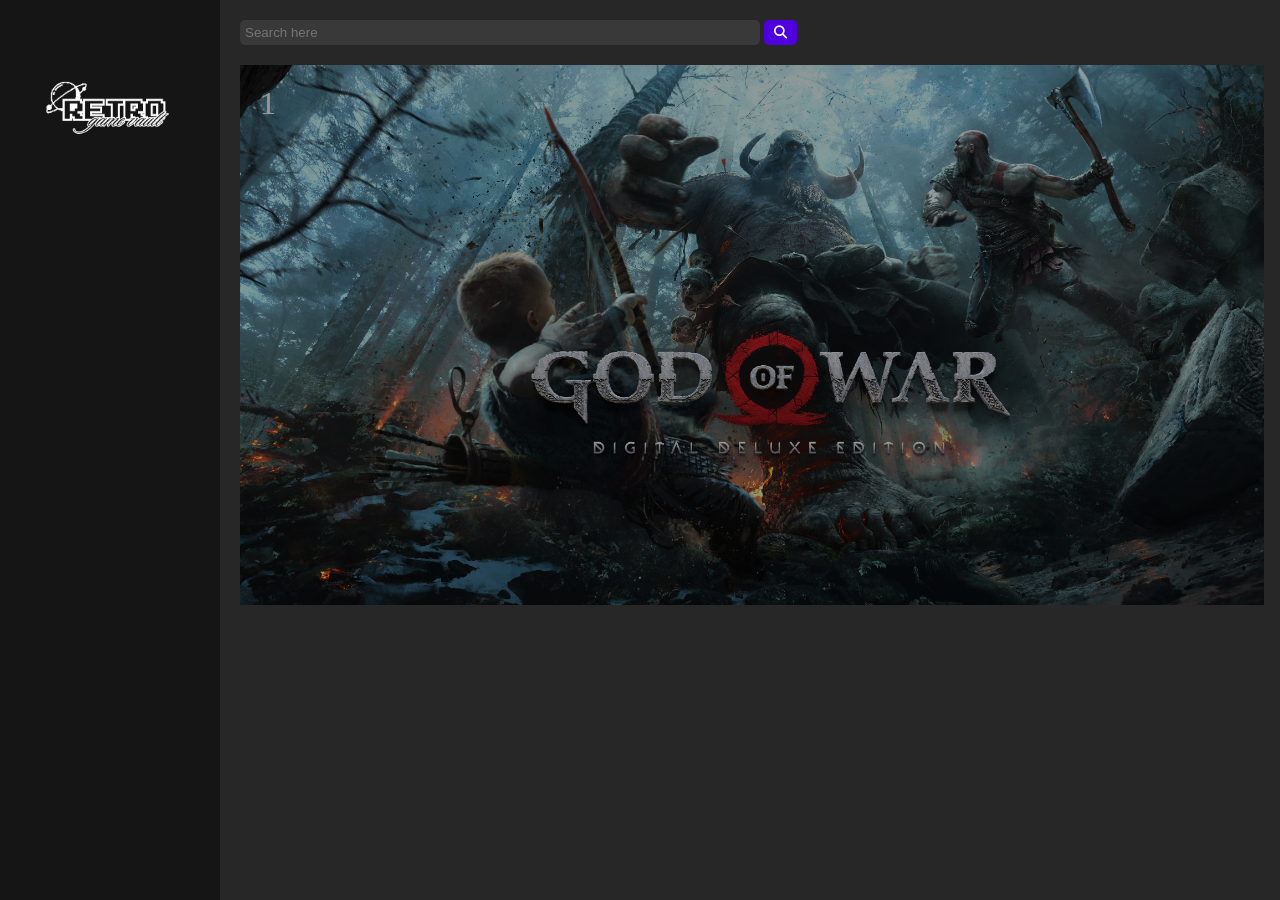
==== index.html @ fc2d91e8 "carousel" ====
<!DOCTYPE html>
<html lang="en">
<head>
    <meta charset="UTF-8">
    <meta name="viewport" content="width=device-width, initial-scale=1.0">
    <title>Document</title>
    <link rel="stylesheet" href="style.css">
     <link rel="stylesheet" href="https://cdnjs.cloudflare.com/ajax/libs/font-awesome/6.5.0/css/all.min.css">
</head>
<body>
    <nav>
        <img src="images/kk/Retro-removebg-preview.png" width="100%">
    </nav>
    <main>
        <div id='searcher'>
            <input type="text" placeholder="Search here">
            <button><i class="fa fa-search"></i> </button>
        </div>
        <div class="carousel">

        
    <div class="carousel-kid">1</div>
    <div class="carousel-kid">2</div>
    <div class="carousel-kid">3</div>

    <div class="carousel-kid">4</div>
    <div class="carousel-kid">5</div>
    <div class="carousel-kid">6</div>



        </div>
    </main>
    <script src="script.js"></script>
</body>
</html>
---- style.css ----
body{
    margin: 0;
    display: flex;
    min-height: 100vh;
    width: 100vw;
}
nav{
    background-color: #151515;
    padding: 20px;
    width: 15%;
}
main{
    background-color: #191919ef;
    width: 85%;
    padding: 20px;
    display: flex;
    flex-direction: column;
}
main input:nth-of-type(1){
    background-color: #393939;
    border-radius: 5px;
    padding: 5px;
    width: 50%;
    border: none;
}

main input:nth-of-type(1):focus{
    outline: none;
    border: 1px solid #151515; 
    color: aliceblue;
}
main button:nth-of-type(1){
    background-color: #4E00DF;
    border: none;
    padding: 5px 10px;
    border-radius: 5px ;
    color: #ffffff;
}
.carousel {
    margin: 0 auto;
    padding: 20px 0;
    max-width: 80vw;
    width: 111%;
    overflow-x: hidden;
    display: flex;

}
.carousel-kid{
  background-image: url(images/carousel/god-of-war-video-game-3840x2160-13010.jpg);
background-size: cover;
background-repeat: no-repeat;
filter: brightness(60%);

    width: 100%;
    color: white;
    border-radius: rgba(0, 0, 0, 10%) 5px 5px 20px 0;
    padding: 20px;
    font-size: xx-large;
    justify-content: center;
    align-items: center;
    min-height: 500px;

    
}
.carousel-kid:nth-child(1) {
background-image: url(images/carousel/god-of-war-video-game-3840x2160-13010.jpg);
background-size: cover;
background-repeat: no-repeat;
}

/* .carousel-kid:nth-child(2) {
  background: #5d34f2;
}

.carousel-kid:nth-child(3) {
  background: #4300da;
}
.carousel-kid:nth-child(4) {
  background: #3700b8;
}
.carousel-kid:nth-child(5) {
  background: #2a018a;
}
.carousel-kid:nth-child(5) {
  background: #1f0164;
}
.carousel-kid:nth-child(6) {
  background: #130040;
} */
.carousel> * {

    
      flex: 0 0 100%;
    
  }
.carousel-kid {
    will-change: transform;
    animation: scrolling 30s linear infinite;
    /* height: 100%; */
  }

@keyframes scrolling {
    0% {
      transform: translateX(0);
    }
    13%{
      transform: translateX(0);
    }
    15% {
      transform: translateX(-100%);
    }
    28%{
      transform: translateX(-100%);
    }
    30%{
      transform: translateX(-200%);
    }
    42%{
      transform: translateX(-200%);
    }
    45%{
      transform: translateX(-300%);
    }
    58%{
      transform: translateX(-300%);
    }
    60%{
      transform: translateX(-400%);
    }
    72%{
      transform: translateX(-400%);
    }
    75%{
      transform: translateX(-500%);
    }
    88%{
      transform: translateX(-500%);
    }
    90%{
      transform: translateX(-600%);
    }
    99%{
      transform: translateX(-600%);
    }
    100%{
      transform: translateX(0);
    }
  }
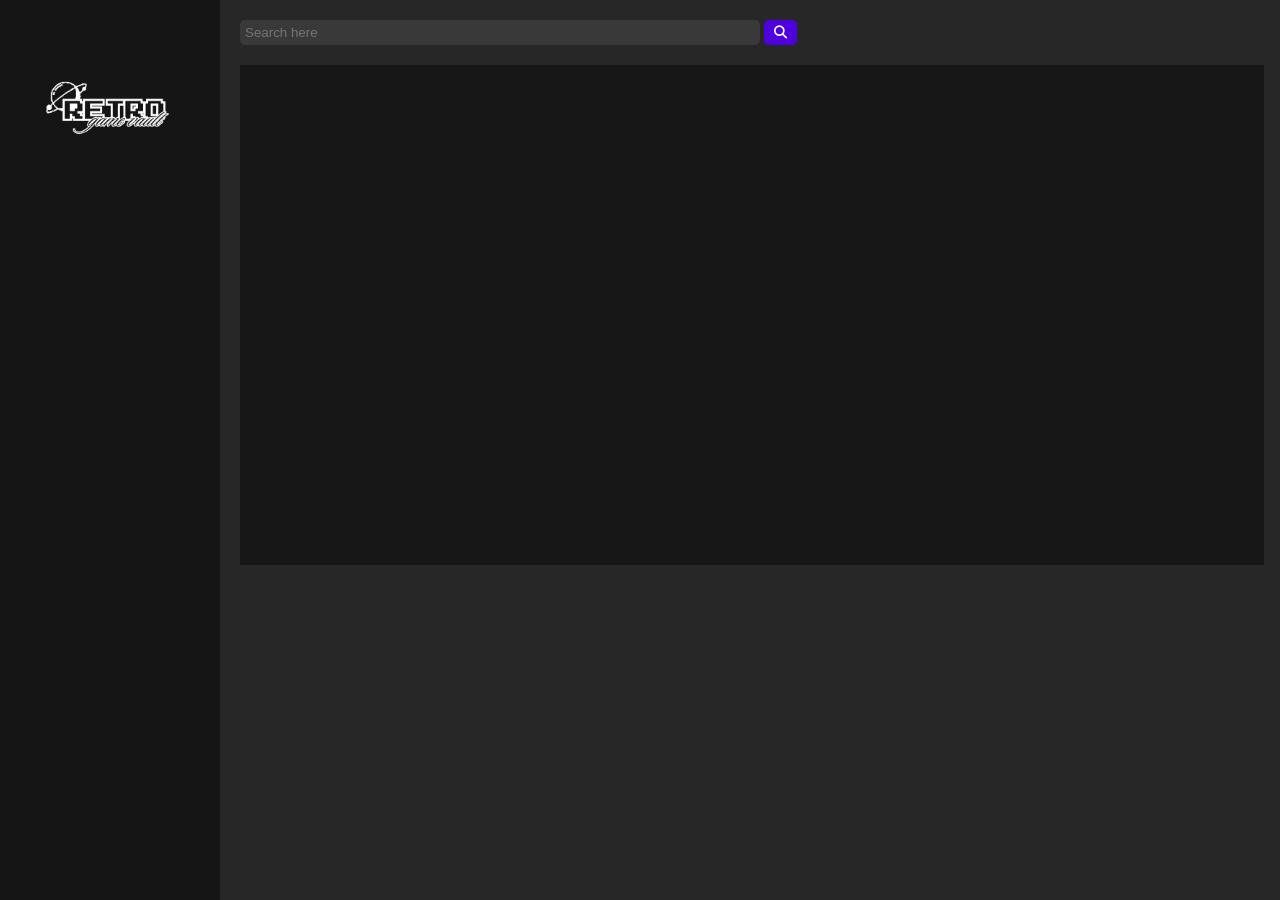
==== commit 7147379c: "fetched more" ====
--- a/index.html
+++ b/index.html
@@ -19,13 +19,31 @@
         <div class="carousel">
 
         
-    <div class="carousel-kid">1</div>
-    <div class="carousel-kid">2</div>
-    <div class="carousel-kid">3</div>
+    <div class="carousel-kid">
+        <p class="carouselRating"></p>
+        <p class="carouselName"></p>
+    </div>
+    <div class="carousel-kid">
+        <p class="carouselRating"></p>
+        <p class="carouselName"></p>
+    </div>
+    <div class="carousel-kid">
+        <p class="carouselRating"></p>
+        <p class="carouselName"></p>
+    </div>
 
-    <div class="carousel-kid">4</div>
-    <div class="carousel-kid">5</div>
-    <div class="carousel-kid">6</div>
+    <div class="carousel-kid">
+        <p class="carouselRating"></p>
+        <p class="carouselName"></p>
+    </div>
+    <div class="carousel-kid">
+        <p class="carouselRating"></p>
+        <p class="carouselName"></p>
+    </div>
+    <div class="carousel-kid">
+        <p class="carouselRating"></p>
+        <p class="carouselName"></p>
+    </div>
 
 
 
--- a/style.css
+++ b/style.css
@@ -45,28 +45,29 @@
     display: flex;
 
 }
-.carousel-kid{
-  background-image: url(images/carousel/god-of-war-video-game-3840x2160-13010.jpg);
-background-size: cover;
-background-repeat: no-repeat;
-filter: brightness(60%);
-
-    width: 100%;
-    color: white;
-    border-radius: rgba(0, 0, 0, 10%) 5px 5px 20px 0;
-    padding: 20px;
-    font-size: xx-large;
-    justify-content: center;
-    align-items: center;
-    min-height: 500px;
-
-    
+.carousel-kid {
+  position: relative;
+  background-size: cover;
+  background-repeat: no-repeat;
+  min-height: 500px;
+  color: white;
 }
-.carousel-kid:nth-child(1) {
+.carousel-kid::before {
+  content: "";
+  position: absolute;
+  inset: 0;
+  background: rgba(0, 0, 0, 0.4);
+  z-index: 1;
+}
+.carousel-kid p {
+  position: relative;
+  z-index: 2;
+}
+/* .carousel-kid:nth-child(1) {
 background-image: url(images/carousel/god-of-war-video-game-3840x2160-13010.jpg);
 background-size: cover;
 background-repeat: no-repeat;
-}
+} */
 
 /* .carousel-kid:nth-child(2) {
   background: #5d34f2;
@@ -98,7 +99,10 @@
     animation: scrolling 30s linear infinite;
     /* height: 100%; */
   }
-
+.carouselRating{
+  filter: brightness(100%);
+  z-index: 20;
+}
 @keyframes scrolling {
     0% {
       transform: translateX(0);
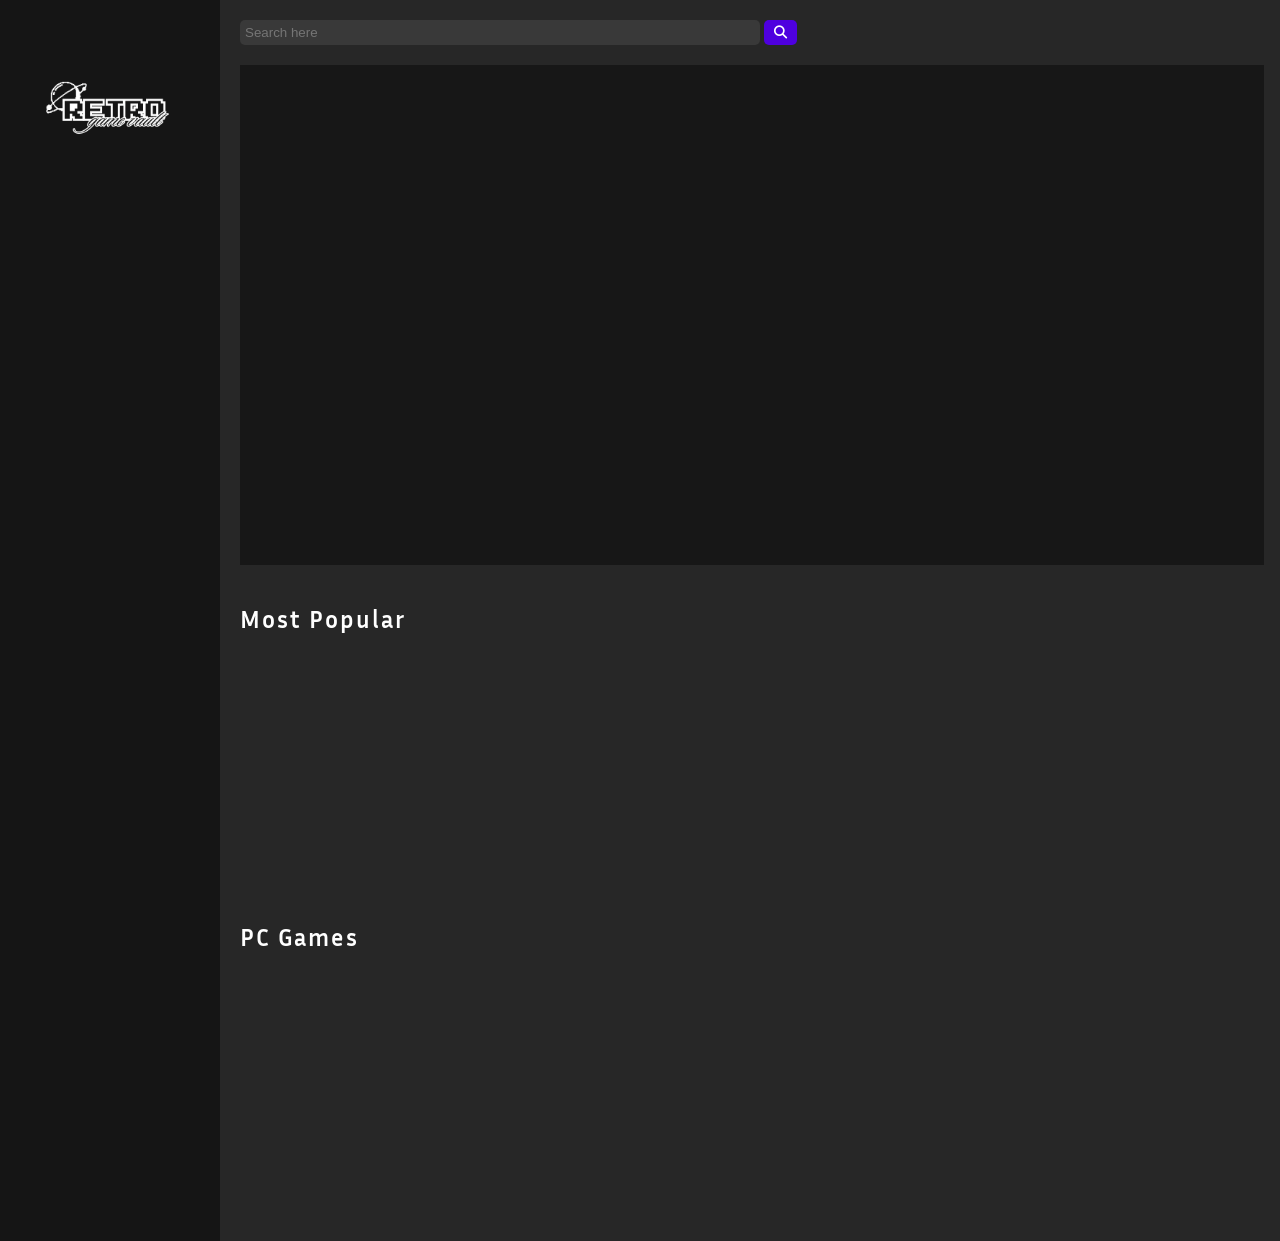
==== commit c119069c: "card addition" ====
--- a/index.html
+++ b/index.html
@@ -22,6 +22,9 @@
     <div class="carousel-kid">
         <p class="carouselRating"></p>
         <p class="carouselName"></p>
+        <!-- <p class="carouselDesc" style="display: inline-block;background-color: blue;">jbjs</p> -->
+        <!-- <p class="carouselDesc" style="display: inline-block;background-color: blue;">jbjs</p> -->
+
     </div>
     <div class="carousel-kid">
         <p class="carouselRating"></p>
@@ -45,9 +48,16 @@
         <p class="carouselName"></p>
     </div>
 
+    </div>
 
-
-        </div>
+    <section class="card-parent ">
+        <h2>Most Popular</h2>
+        <div id="most-popular"></div>
+    </section>
+    <section class="card-parent ">
+        <h2>PC Games</h2>
+        <div id="pc-games"></div>
+    </section>
     </main>
     <script src="script.js"></script>
 </body>
--- a/style.css
+++ b/style.css
@@ -1,4 +1,9 @@
+@import url('https://fonts.googleapis.com/css2?family=Inter:wght@100..900&display=swap');
+@import url('https://fonts.googleapis.com/css2?family=Inria+Sans:wght@300;400;600;700&display=swap');
+@import url('https://fonts.googleapis.com/css2?family=Crimson+Text:wght@400;600;700&display=swap');
+
 body{
+    /* font-family: 'Inter', sans-serif; */
     margin: 0;
     display: flex;
     min-height: 100vh;
@@ -98,10 +103,71 @@
     will-change: transform;
     animation: scrolling 30s linear infinite;
     /* height: 100%; */
+    padding: 15px 15px;
+    box-sizing: border-box;
   }
 .carouselRating{
-  filter: brightness(100%);
+
   z-index: 20;
+  font-family:'Inter',sans-serif ;
+  color: orange;
+  text-shadow: #151515;
+  font-weight: bold;
+  margin: 0;
+}
+    
+.carouselName{
+  font-family: 'Inria Sans', sans-serif;
+  margin:8px 0px;
+  font-size: 40px;
+  letter-spacing: 2px;
+  font-weight: bold;
+}
+.card-parent{
+  display: flex;
+  flex-direction: column;
+}
+.card-parent>h2{
+  color: #ffffff;
+  font-family: 'Inria Sans', sans-serif;
+  letter-spacing: 2px;
+  font-weight: bold;
+
+}
+#most-popular,#pc-games{
+  height: 250px;
+  display: flex;
+  gap: 15px;
+  overflow-x: auto;
+
+}
+#most-popular>div>img{
+  height: 100%;
+  width: 416px;
+
+}
+#pc-games>div>img{
+  height: 100%;
+  width: 416px;
+}
+#most-popular>div{
+  display: flex;
+  height: 100%;
+  width: 100%;
+  transition: all 0.5s ease;
+  z-index: 20;
+  position: relative;
+}
+#most-popular>div:hover{
+
+filter: brightness(70%);
+}
+#most-popular>div>h3{
+  position: absolute;
+  bottom:0px;
+  left: 10px;
+  color: #ffffff;
+  text-shadow: 2px 2px 4px #151515;
 }
 @keyframes scrolling {
     0% {
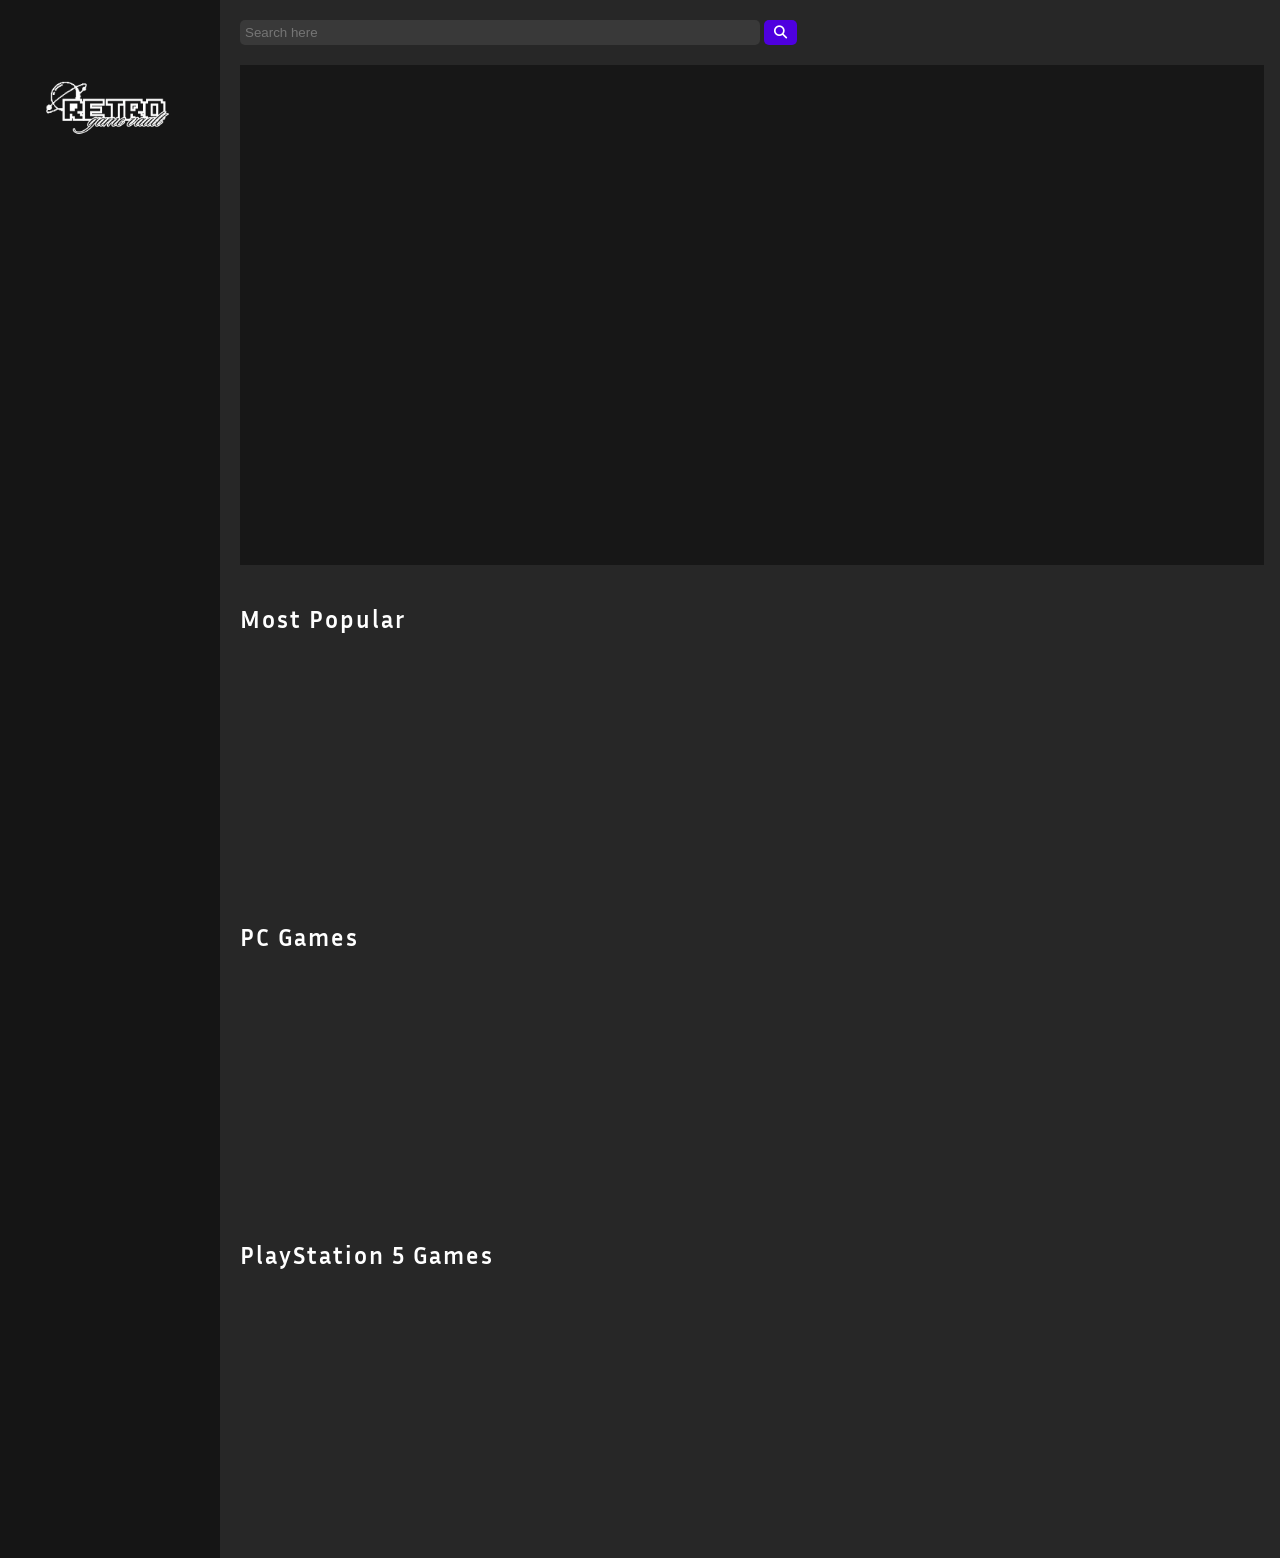
==== commit 703d8007: "added ps5 games" ====
--- a/index.html
+++ b/index.html
@@ -58,6 +58,10 @@
         <h2>PC Games</h2>
         <div id="pc-games"></div>
     </section>
+    <section class="card-parent ">
+        <h2>PlayStation 5 Games</h2>
+        <div id="ps5-games"></div>
+    </section>
     </main>
     <script src="script.js"></script>
 </body>
--- a/style.css
+++ b/style.css
@@ -134,7 +134,7 @@
   font-weight: bold;
 
 }
-#most-popular,#pc-games{
+#most-popular,#pc-games,#ps5-games{
   height: 250px;
   display: flex;
   gap: 15px;
@@ -150,6 +150,10 @@
   height: 100%;
   width: 416px;
 }
+#ps5-games>div>img{
+  height: 100%;
+  width: 416px;
+}
 #most-popular>div{
   display: flex;
   height: 100%;
@@ -158,11 +162,47 @@
   z-index: 20;
   position: relative;
 }
+#pc-games>div{
+  display: flex;
+  height: 100%;
+  width: 100%;
+  transition: all 0.5s ease;
+  z-index: 20;
+  position: relative;
+}
+#ps5-games>div{
+  display: flex;
+  height: 100%;
+  width: 100%;
+  transition: all 0.5s ease;
+  z-index: 20;
+  position: relative;
+}
 #most-popular>div:hover{
 
 filter: brightness(70%);
 }
+#pc-games>div:hover{
+  filter: brightness(70%);
+}
+#ps5-games>div:hover{
+  filter: brightness(70%);
+}
 #most-popular>div>h3{
+  position: absolute;
+  bottom:0px;
+  left: 10px;
+  color: #ffffff;
+  text-shadow: 2px 2px 4px #151515;
+}
+#pc-games>div>h3{
+  position: absolute;
+  bottom:0px;
+  left: 10px;
+  color: #ffffff;
+  text-shadow: 2px 2px 4px #151515;
+}
+#ps5-games>div>h3{
   position: absolute;
   bottom:0px;
   left: 10px;
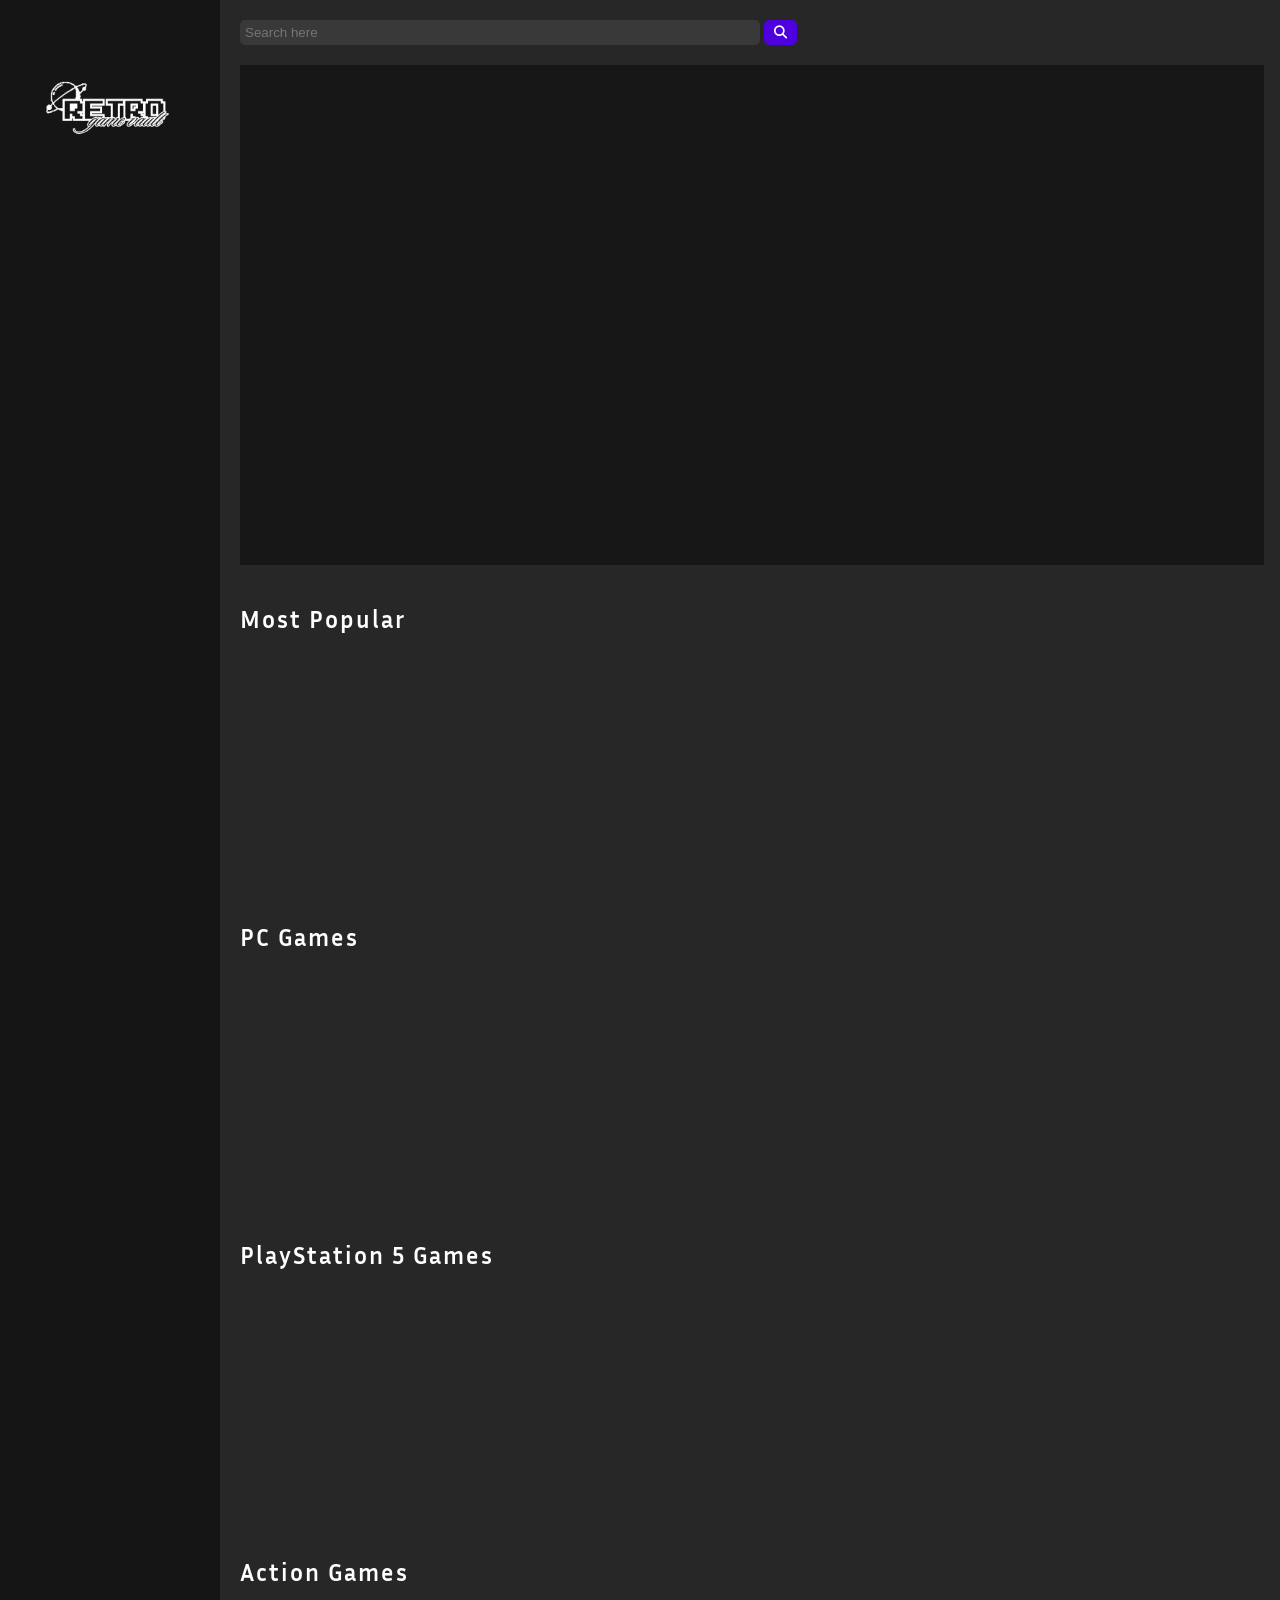
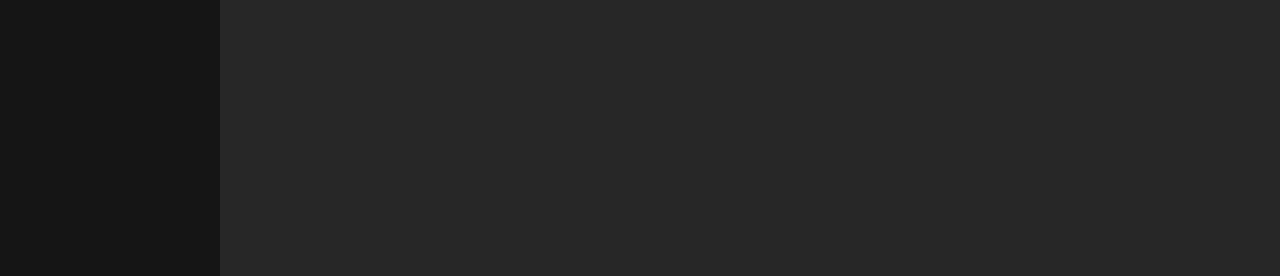
==== commit 4431cf1b: "cleaner css + added action games" ====
--- a/index.html
+++ b/index.html
@@ -62,6 +62,10 @@
         <h2>PlayStation 5 Games</h2>
         <div id="ps5-games"></div>
     </section>
+    <section class="card-parent ">
+        <h2>Action Games</h2>
+        <div id="action-games"></div>
+    </section>
     </main>
     <script src="script.js"></script>
 </body>
--- a/style.css
+++ b/style.css
@@ -134,27 +134,22 @@
   font-weight: bold;
 
 }
-#most-popular,#pc-games,#ps5-games{
+#most-popular,#pc-games,#ps5-games,#action-games{
   height: 250px;
   display: flex;
   gap: 15px;
   overflow-x: auto;
 
-}
-#most-popular>div>img{
+
+}
+#action-games
+#most-popular>div>img,#action-games>div>img,#pc-games>div>img,#ps5-games>div>img{
   height: 100%;
   width: 416px;
 
 }
-#pc-games>div>img{
-  height: 100%;
-  width: 416px;
-}
-#ps5-games>div>img{
-  height: 100%;
-  width: 416px;
-}
-#most-popular>div{
+
+#most-popular>div,#action-games>div,#pc-games>div,#ps5-games>div{
   display: flex;
   height: 100%;
   width: 100%;
@@ -162,53 +157,21 @@
   z-index: 20;
   position: relative;
 }
-#pc-games>div{
-  display: flex;
-  height: 100%;
-  width: 100%;
-  transition: all 0.5s ease;
-  z-index: 20;
-  position: relative;
-}
-#ps5-games>div{
-  display: flex;
-  height: 100%;
-  width: 100%;
-  transition: all 0.5s ease;
-  z-index: 20;
-  position: relative;
-}
-#most-popular>div:hover{
+
+#most-popular>div:hover,#action-games>div:hover,#pc-games>div:hover,#ps5-games>div:hover{
 
 filter: brightness(70%);
 }
-#pc-games>div:hover{
-  filter: brightness(70%);
-}
-#ps5-games>div:hover{
-  filter: brightness(70%);
-}
-#most-popular>div>h3{
+
+#most-popular>div>h3,#action-games>div>h3,#pc-games>div>h3,#ps5-games>div>h3{
   position: absolute;
   bottom:0px;
   left: 10px;
   color: #ffffff;
   text-shadow: 2px 2px 4px #151515;
 }
-#pc-games>div>h3{
-  position: absolute;
-  bottom:0px;
-  left: 10px;
-  color: #ffffff;
-  text-shadow: 2px 2px 4px #151515;
-}
-#ps5-games>div>h3{
-  position: absolute;
-  bottom:0px;
-  left: 10px;
-  color: #ffffff;
-  text-shadow: 2px 2px 4px #151515;
-}
+
+
 @keyframes scrolling {
     0% {
       transform: translateX(0);
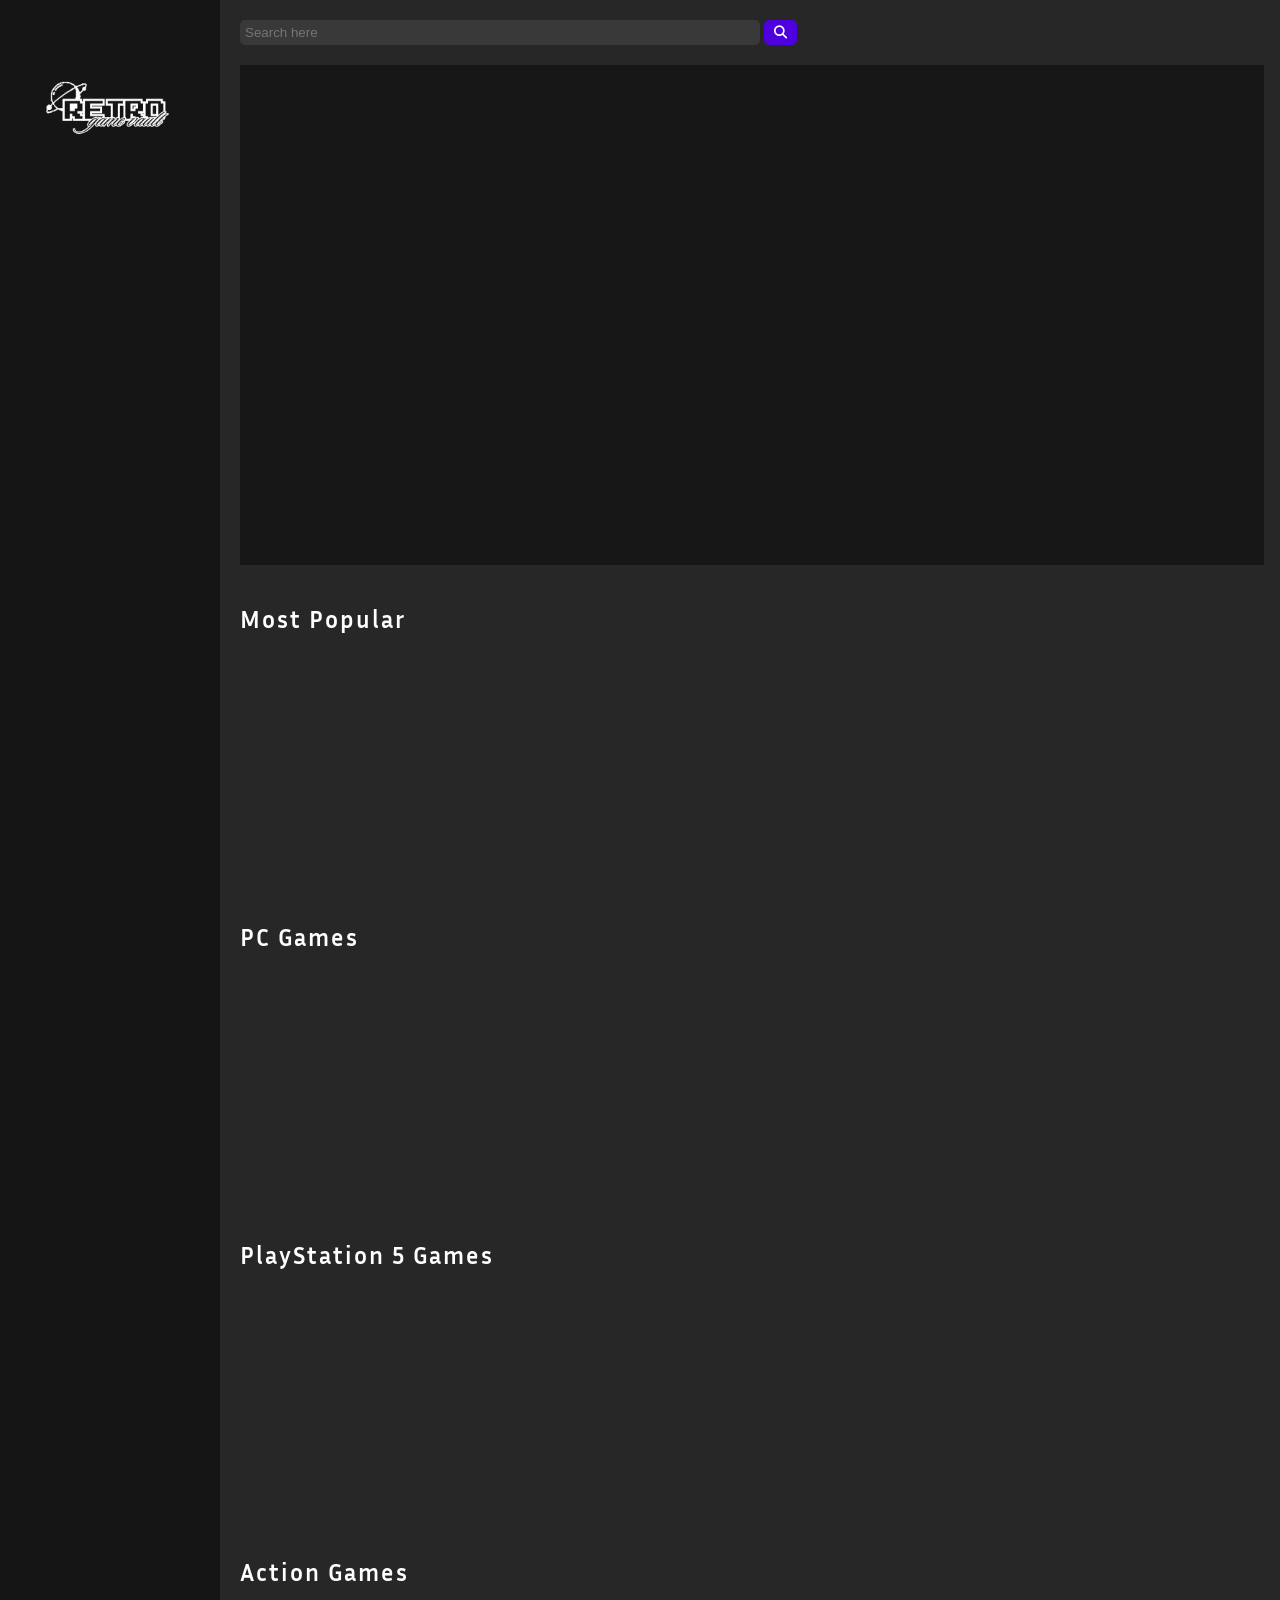
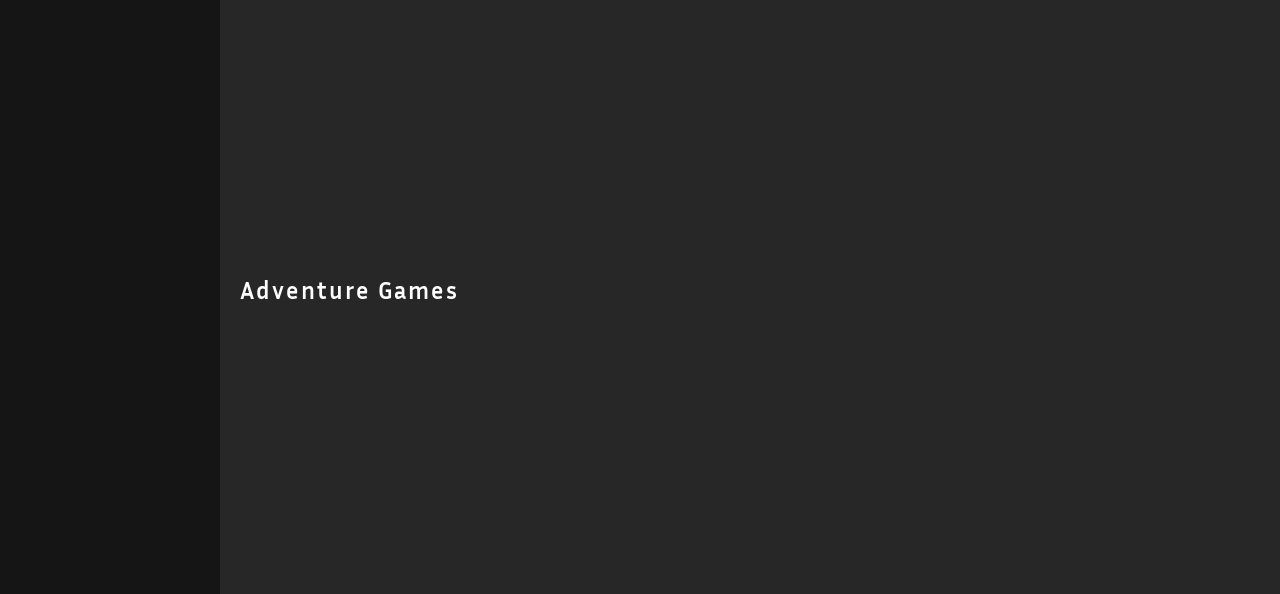
==== commit f249ffdd: "adventure" ====
--- a/index.html
+++ b/index.html
@@ -66,6 +66,10 @@
         <h2>Action Games</h2>
         <div id="action-games"></div>
     </section>
+    <section class="card-parent ">
+        <h2>Adventure Games</h2>
+        <div id="adventure-games"></div>
+    </section>
     </main>
     <script src="script.js"></script>
 </body>
--- a/style.css
+++ b/style.css
@@ -134,7 +134,7 @@
   font-weight: bold;
 
 }
-#most-popular,#pc-games,#ps5-games,#action-games{
+#most-popular,#pc-games,#ps5-games,#action-games,#adventure-games{
   height: 250px;
   display: flex;
   gap: 15px;
@@ -142,14 +142,14 @@
 
 
 }
-#action-games
-#most-popular>div>img,#action-games>div>img,#pc-games>div>img,#ps5-games>div>img{
+
+#most-popular>div>img,#action-games>div>img,#pc-games>div>img,#ps5-games>div>img,#adventure-games>div>img{
   height: 100%;
   width: 416px;
 
 }
 
-#most-popular>div,#action-games>div,#pc-games>div,#ps5-games>div{
+#most-popular>div,#action-games>div,#pc-games>div,#ps5-games>div,#adventure-games>div{
   display: flex;
   height: 100%;
   width: 100%;
@@ -158,12 +158,12 @@
   position: relative;
 }
 
-#most-popular>div:hover,#action-games>div:hover,#pc-games>div:hover,#ps5-games>div:hover{
+#most-popular>div:hover,#action-games>div:hover,#pc-games>div:hover,#ps5-games>div:hover,#adventure-games>div:hover{
 
 filter: brightness(70%);
 }
 
-#most-popular>div>h3,#action-games>div>h3,#pc-games>div>h3,#ps5-games>div>h3{
+#most-popular>div>h3,#action-games>div>h3,#pc-games>div>h3,#ps5-games>div>h3,#adventure-games>div>h3{
   position: absolute;
   bottom:0px;
   left: 10px;
